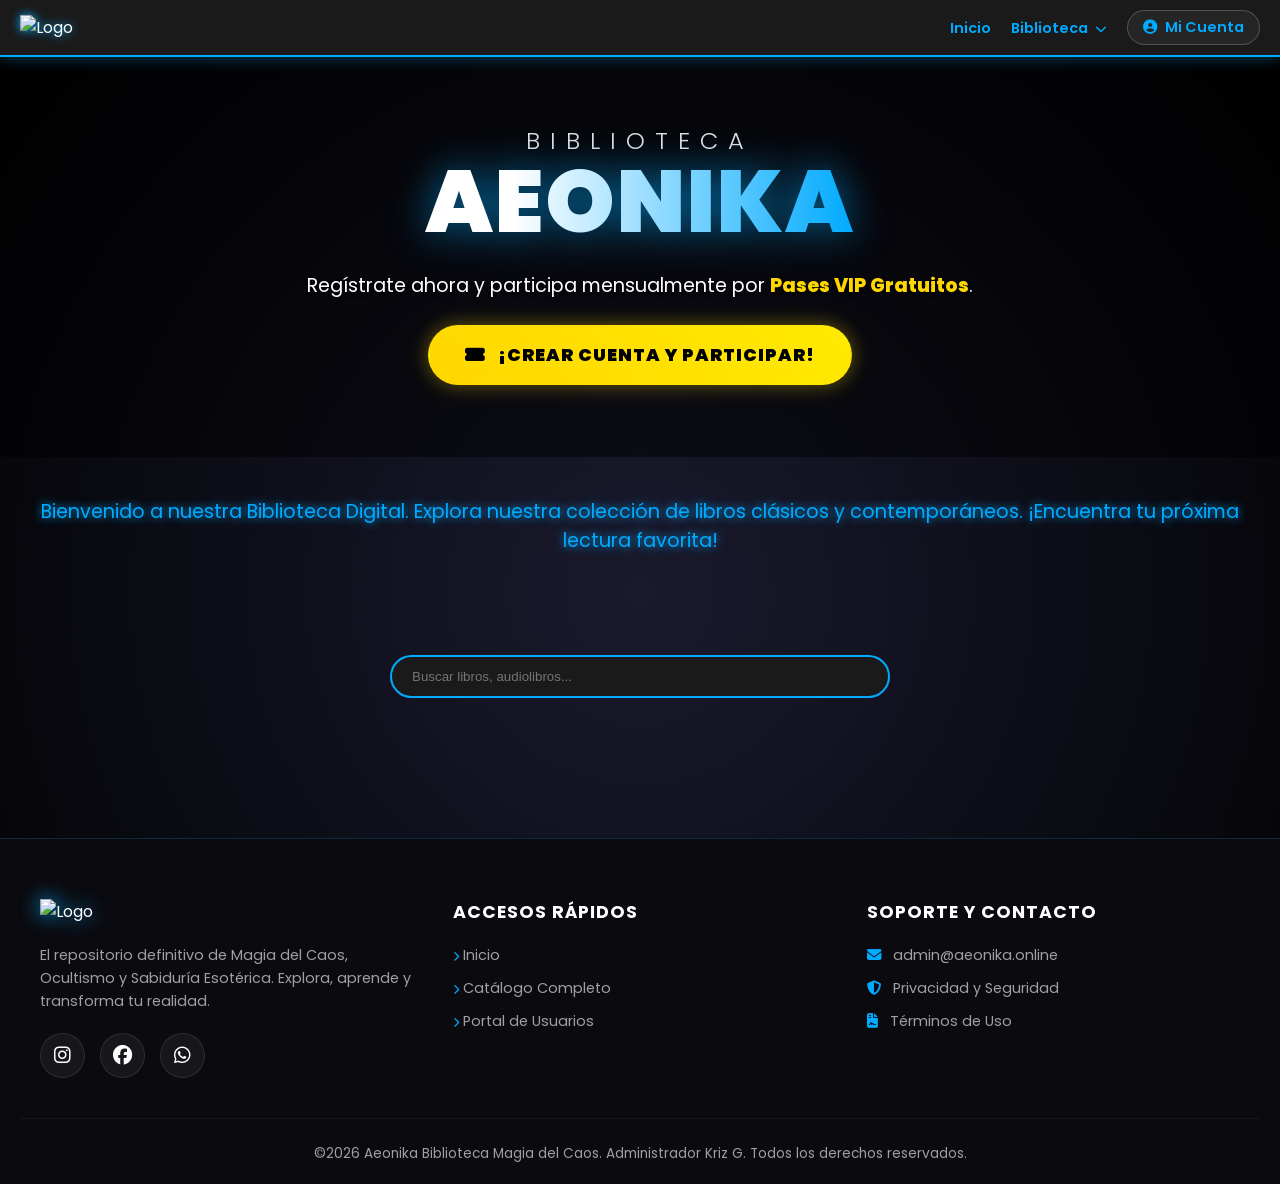
==== index.html @ 5527cf66 "Update index.html" ====
<!DOCTYPE html>
<html lang="es">
<head>
    <meta charset="UTF-8">
    <meta name="viewport" content="width=device-width, initial-scale=1.0">
    <title>Biblioteca Aeonika | Magia del Caos</title>
    <link href="https://fonts.googleapis.com/css2?family=Poppins:wght@300;400;600;900&display=swap" rel="stylesheet">
    <link rel="stylesheet" href="https://cdnjs.cloudflare.com/ajax/libs/font-awesome/6.4.0/css/all.min.css">
    <script src="https://cdn.jsdelivr.net/npm/@supabase/supabase-js@2"></script>

    <style>
        /* --- VARIABLES Y ESTÉTICA ORIGINAL --- */
        :root {
            --bg-color: #050508; --surface-color: rgba(20, 20, 25, 0.8);
            --neon-blue: #00aaff; --neon-blue-glow: rgba(0, 170, 255, 0.5);
            --neon-gold: #ffd700; --neon-gold-glow: rgba(255, 215, 0, 0.6);
            --neon-red: #ff3366; --neon-red-glow: rgba(255, 51, 102, 0.6);
            --neon-purple: #b026ff; --neon-purple-glow: rgba(176, 38, 255, 0.6);
            --text-main: #ffffff; --text-muted: #a0a0a0;
        }

        html { scroll-behavior: smooth; }
        * { margin: 0; padding: 0; box-sizing: border-box; }
        body { font-family: 'Poppins', sans-serif; background-color: var(--bg-color); color: var(--text-main); min-height: 100vh; background: radial-gradient(circle, #1a1a2e, #000); overflow-x: hidden; }

        /* --- NAVBAR --- */
        .navbar { width: 100%; background-color: #1a1a1a; padding: 10px 20px; display: flex; justify-content: space-between; align-items: center; border-bottom: 2px solid var(--neon-blue); box-shadow: 0 0 15px rgba(0, 170, 255, 0.4); position: sticky; top: 0; z-index: 1000; }
        .navbar-logo img { height: 40px; filter: drop-shadow(0 0 5px var(--neon-blue)); }
        .nav-links { display: flex; gap: 20px; list-style: none; align-items: center; flex-wrap: wrap; }
        .nav-links a { color: var(--neon-blue); text-decoration: none; font-size: 0.9rem; font-weight: 600; transition: 0.3s; cursor: pointer; }
        .nav-links a:hover { text-shadow: 0 0 10px var(--neon-blue); }

        .dropdown { position: relative; }
        .dropdown-content { display: none; position: absolute; background-color: #1a1a1a; min-width: 200px; box-shadow: 0px 8px 16px rgba(0,0,0,0.5); z-index: 1; top: 100%; left: 0; border: 1px solid var(--neon-blue); }
        .dropdown:hover .dropdown-content { display: block; }
        .dropdown-content a { padding: 12px 16px; display: block; border-bottom: 1px solid #333; }
        .dropdown-content a:hover { background-color: #333; }

        /* ETIQUETAS DE USUARIO EN NAVBAR */
        .user-badge { display: flex; align-items: center; gap: 8px; padding: 6px 15px; border-radius: 20px; font-size: 0.85rem; font-weight: 700; transition: 0.3s; cursor: pointer; border: 1px solid transparent; background: rgba(255,255,255,0.05); }
        .badge-master { color: var(--neon-purple); border-color: var(--neon-purple); box-shadow: 0 0 10px var(--neon-purple-glow); }
        .badge-admin { color: var(--neon-red); border-color: var(--neon-red); box-shadow: 0 0 10px var(--neon-red-glow); }
        .badge-vip { color: var(--neon-gold); border-color: var(--neon-gold); box-shadow: 0 0 10px var(--neon-gold-glow); }
        .badge-lector { color: var(--text-main); border-color: rgba(255,255,255,0.2); }
        .user-badge:hover { transform: translateY(-2px); filter: brightness(1.2); }

        /* BOTÓN DE PANEL ADMIN */
        .admin-panel-link {
            padding: 6px 12px;
            background: rgba(255, 51, 102, 0.1);
            border: 1px solid var(--neon-red);
            color: var(--neon-red);
            border-radius: 8px;
            font-size: 0.75rem;
            font-weight: 900;
            text-transform: uppercase;
            text-decoration: none;
            display: flex;
            align-items: center;
            gap: 5px;
            transition: 0.3s;
        }
        .admin-panel-link:hover {
            background: var(--neon-red);
            color: #000;
            box-shadow: 0 0 15px var(--neon-red-glow);
        }

        /* --- HERO SECTION --- */
        .hero { position: relative; width: 100%; height: 400px; background-image: url('https://i.ibb.co/LzX1LPK8/arecut.png'); background-size: cover; background-position: center top; display: flex; align-items: center; justify-content: center; text-align: center; }
        .hero-overlay { position: absolute; inset: 0; background-color: rgba(0, 0, 0, 0.5); }
        .hero-content { position: relative; z-index: 2; max-width: 800px; padding: 20px; }
        .main-title { display: flex; flex-direction: column; align-items: center; margin-bottom: 25px; line-height: 1; }
        .title-small { font-size: 1.5rem; font-weight: 300; letter-spacing: 10px; color: #e0e0e0; text-transform: uppercase; margin-bottom: 5px; text-shadow: 0 2px 5px rgba(0,0,0,0.8); }
        .title-big { font-size: 5.5rem; font-weight: 900; text-transform: uppercase; letter-spacing: 2px; background: linear-gradient(to right, #ffffff 10%, var(--neon-blue) 50%, #ffffff 90%); background-size: 200% auto; color: transparent; -webkit-background-clip: text; background-clip: text; animation: textShine 4s linear infinite; filter: drop-shadow(0 0 20px rgba(0, 170, 255, 0.6)); }
        @keyframes textShine { to { background-position: 200% center; } }

        /* BOTÓN DEL HERO Y TEXTO DE BIENVENIDA (ACTUALIZADO PARA SORTEO VIP) */
        .hero-button { 
            padding: 15px 35px; 
            background: linear-gradient(45deg, var(--neon-gold), #ffea00); 
            color: #000; 
            text-decoration: none; 
            border-radius: 30px; 
            font-weight: 900; 
            font-size: 1.1rem;
            transition: 0.3s; 
            display: inline-block; 
            text-transform: uppercase;
            letter-spacing: 1px;
            box-shadow: 0 0 20px rgba(255, 215, 0, 0.4);
            border: 2px solid transparent;
            cursor: pointer;
        }
        .hero-button:hover { 
            box-shadow: 0 0 30px var(--neon-gold-glow); 
            transform: scale(1.05); 
            background: #000;
            color: var(--neon-gold);
            border-color: var(--neon-gold);
        }
        .hero-button i { margin-right: 8px; }
        
        .welcome-message { text-align: center; margin: 40px 0; padding: 0 20px; }
        .welcome-message p { font-size: 1.2rem; color: var(--neon-blue); text-shadow: 0 0 10px var(--neon-blue); }

        /* --- CONTENEDORES DE LIBROS --- */
        .container { max-width: 1300px; margin: 0 auto; padding: 20px; }
        .category-title { text-align: center; color: var(--neon-blue); text-shadow: 0 0 10px var(--neon-blue); margin: 50px 0 30px; font-size: 1.8rem; text-transform: uppercase; }
        .book-grid { display: grid; grid-template-columns: repeat(auto-fill, minmax(220px, 1fr)); gap: 30px; }
        
        .book-card { background: rgba(20, 20, 25, 0.6); border: 1px solid rgba(0, 170, 255, 0.15); border-radius: 16px; transition: all 0.4s ease; position: relative; overflow: hidden; display: flex; flex-direction: column; cursor: pointer; }
        .book-card:hover { transform: translateY(-8px); box-shadow: 0 15px 30px rgba(0, 170, 255, 0.2); border-color: var(--neon-blue); }
        .book-card.premium-card { border-color: rgba(255, 215, 0, 0.3); }
        .book-card.premium-card:hover { box-shadow: 0 15px 30px var(--neon-gold-glow); border-color: var(--neon-gold); }

        .book-cover-container { width: 100%; padding-top: 145%; position: relative; overflow: hidden; background: #000; }
        .book-cover-container img { position: absolute; top: 0; left: 0; width: 100%; height: 100%; object-fit: cover; transition: transform 0.5s ease; }
        .book-card:hover .book-cover-container img { transform: scale(1.08); }
        
        /* ETIQUETAS */
        .audiobook-badge, .premium-badge { position: absolute; backdrop-filter: blur(8px); padding: 6px 12px; border-radius: 20px; font-size: 0.7rem; font-weight: 700; letter-spacing: 1px; text-transform: uppercase; display: flex; align-items: center; gap: 6px; z-index: 5; box-shadow: 0 4px 10px rgba(0, 0, 0, 0.5); }
        .audiobook-badge { top: 12px; right: 12px; background: rgba(0, 0, 0, 0.75); color: var(--neon-blue); border: 1px solid rgba(0, 170, 255, 0.3); }
        .premium-badge { bottom: 12px; left: 12px; background: rgba(0, 0, 0, 0.85); color: var(--neon-gold); border: 1px solid var(--neon-gold); }

        .book-info { padding: 20px; display: flex; flex-direction: column; flex-grow: 1; }
        .book-card h3 { font-size: 1.1rem; color: #fff; margin-bottom: 10px; line-height: 1.3; display: -webkit-box; -webkit-line-clamp: 2; -webkit-box-orient: vertical; overflow: hidden; }
        .book-card p { font-size: 0.85rem; color: var(--text-muted); margin-bottom: 15px; display: -webkit-box; -webkit-line-clamp: 2; -webkit-box-orient: vertical; overflow: hidden; }
        .book-read-more { margin-top: auto; color: var(--neon-blue); font-size: 0.8rem; font-weight: 700; text-transform: uppercase; letter-spacing: 1px; display: flex; align-items: center; gap: 5px; }

        /* --- MODAL DEL LIBRO --- */
        .book-modal-overlay { position: fixed; inset: 0; background: rgba(0,0,0,0.85); backdrop-filter: blur(10px); z-index: 9999; display: flex; align-items: center; justify-content: center; opacity: 0; visibility: hidden; transition: 0.3s ease; padding: 20px; }
        .book-modal-overlay.active { opacity: 1; visibility: visible; }
        .book-modal-content { background: var(--bg-color); border: 1px solid rgba(0, 170, 255, 0.3); border-radius: 24px; max-width: 900px; width: 100%; display: flex; flex-direction: column; overflow: hidden; position: relative; transform: scale(0.95); transition: 0.3s ease; box-shadow: 0 25px 50px rgba(0,0,0,0.8); max-height: 90vh; overflow-y: auto; }
        .book-modal-overlay.active .book-modal-content { transform: scale(1); }
        .close-modal { position: absolute; top: 15px; right: 15px; background: rgba(0,0,0,0.6); border: 1px solid rgba(255,255,255,0.1); color: #fff; font-size: 1.2rem; width: 40px; height: 40px; border-radius: 50%; cursor: pointer; z-index: 10; display: flex; align-items: center; justify-content: center; transition: 0.3s; }
        .close-modal:hover { background: var(--neon-blue); color: #000; transform: rotate(90deg); }
        .modal-body { display: flex; flex-direction: column; }
        .modal-img-container { width: 100%; height: 350px; position: relative; }
        .modal-img-container img { width: 100%; height: 100%; object-fit: cover; object-position: top; }
        .modal-info { padding: 30px; display: flex; flex-direction: column; justify-content: center; }
        .modal-info h2 { font-size: 1.8rem; color: #fff; margin-bottom: 15px; line-height: 1.2; }
        .modal-info p { color: var(--text-muted); line-height: 1.6; font-size: 1rem; margin-bottom: 30px; }
        
        .btn-download { display: inline-flex; align-items: center; justify-content: center; gap: 10px; padding: 15px 30px; background: var(--neon-blue); color: #000; text-decoration: none; border-radius: 30px; font-weight: bold; font-size: 1rem; transition: 0.3s; width: fit-content; }
        .btn-download:hover { box-shadow: 0 0 25px var(--neon-blue-glow); transform: translateY(-2px); }
        
        .btn-premium-lock { background: var(--bg-color); color: var(--neon-gold); border: 2px solid var(--neon-gold); }
        .btn-premium-lock:hover { background: var(--neon-gold); color: #000; box-shadow: 0 0 25px var(--neon-gold-glow); }

        /* --- AUTH MODAL DINÁMICO --- */
        .auth-box { max-width: 420px; padding: 0; background: var(--bg-card); overflow: hidden; }
        .auth-tabs { display: flex; border-bottom: 1px solid rgba(255,255,255,0.1); background: rgba(0,0,0,0.5); }
        .auth-tab { flex: 1; padding: 20px; text-align: center; background: none; border: none; color: var(--text-muted); font-family: 'Poppins'; font-weight: 600; font-size: 1rem; cursor: pointer; transition: 0.3s; }
        .auth-tab.active { color: var(--neon-blue); background: rgba(0, 170, 255, 0.05); border-bottom: 2px solid var(--neon-blue); }
        
        .auth-form-container { padding: 40px 30px; }
        .auth-form { display: none; flex-direction: column; animation: fadeIn 0.4s ease; }
        .auth-form.active { display: flex; }
        @keyframes fadeIn { from { opacity: 0; transform: translateY(10px); } to { opacity: 1; transform: translateY(0); } }

        .auth-form h2 { margin-bottom: 10px; color: #fff; }
        .auth-form p.sub { color: var(--text-muted); font-size: 0.85rem; margin-bottom: 25px; }
        .auth-form input { width: 100%; padding: 14px; background: rgba(0,0,0,0.4); border: 1px solid rgba(255,255,255,0.1); border-radius: 12px; color: #fff; margin-bottom: 15px; outline: none; transition: 0.3s; font-family: inherit; }
        .auth-form input:focus { border-color: var(--neon-blue); box-shadow: 0 0 10px rgba(0, 170, 255, 0.2); }
        .auth-btn { width: 100%; padding: 14px; background: var(--neon-blue); color: #000; font-weight: 800; border: none; border-radius: 12px; cursor: pointer; transition: 0.3s; font-family: inherit; font-size: 1rem; }
        .auth-btn:hover { box-shadow: 0 0 20px var(--neon-blue-glow); transform: translateY(-2px); }

        /* --- LOADER --- */
        #loader { position: fixed; top: 0; left: 0; width: 100%; height: 3px; background: var(--neon-blue); z-index: 10000; display: none; }

        /* --- FOOTER COMPLETO --- */
        .footer { background-color: #0a0a0f; padding: 60px 20px 20px; border-top: 1px solid rgba(0, 170, 255, 0.2); margin-top: 80px; }
        .footer-grid { display: grid; grid-template-columns: repeat(auto-fit, minmax(250px, 1fr)); gap: 40px; max-width: 1200px; margin: 0 auto 40px; }
        .footer-logo img { width: 160px; margin-bottom: 20px; filter: drop-shadow(0 0 10px var(--neon-blue)); }
        .footer-desc { color: var(--text-muted); font-size: 0.9rem; line-height: 1.6; margin-bottom: 20px; }
        
        .social-row { display: flex; gap: 15px; }
        .social-circle { width: 45px; height: 45px; border-radius: 50%; background: rgba(255,255,255,0.05); display: flex; align-items: center; justify-content: center; color: #fff; text-decoration: none; transition: 0.3s; font-size: 1.2rem; border: 1px solid rgba(255,255,255,0.1); }
        .social-circle:hover { background: var(--neon-blue); color: #000; box-shadow: 0 0 15px var(--neon-blue-glow); border-color: var(--neon-blue); transform: translateY(-3px); }
        
        .footer-links h4 { color: #fff; margin-bottom: 20px; font-size: 1.1rem; letter-spacing: 1px; text-transform: uppercase; }
        .footer-links a { display: block; color: var(--text-muted); text-decoration: none; margin-bottom: 12px; transition: 0.3s; font-size: 0.9rem; }
        .footer-links a:hover { color: var(--neon-blue); padding-left: 5px; }
        
        .footer-bottom { text-align: center; padding-top: 25px; border-top: 1px solid rgba(255,255,255,0.05); color: var(--text-muted); font-size: 0.85rem; }

        @media (min-width: 768px) {
            .modal-body { flex-direction: row; }
            .modal-img-container { width: 40%; height: auto; border-right: 1px solid rgba(255,255,255,0.05); }
            .modal-info { width: 60%; padding: 50px; }
            .modal-info h2 { font-size: 2.2rem; }
        }
        @media (max-width: 768px) {
            .title-big { font-size: 3rem; }
            .book-grid { grid-template-columns: repeat(2, 1fr); gap: 15px; }
            .navbar { flex-direction: column; gap: 15px; }
            .nav-links { justify-content: center; }
            .user-badge { width: 100%; justify-content: center; }
        }
    </style>
</head>
<body id="appBody">

    <div id="loader"></div>

    <!-- NAVBAR -->
    <nav class="navbar">
        <div class="navbar-logo"><img src="https://i.ibb.co/r1jmr8t/Pics-Art-12-04-08-42-09.png" alt="Logo"></div>
        <ul class="nav-links" id="navLinks">
            <li><a href="#inicio">Inicio</a></li>
            <li class="dropdown">
                <a href="#">Biblioteca <i class="fas fa-chevron-down" style="font-size: 0.8em; margin-left: 4px;"></i></a>
                <div class="dropdown-content" id="navDropdown"></div>
            </li>
            <!-- BOTÓN DE USUARIO DINÁMICO -->
            <li id="userNavMenu">
                <a onclick="openAuthModal('login')" class="user-badge badge-lector"><i class="fas fa-user-circle"></i> Mi Cuenta</a>
            </li>
        </ul>
    </nav>

    <!-- VISTA PÚBLICA -->
    <div id="publicView">
        <section class="hero" id="inicio">
            <div class="hero-overlay"></div>
            <div class="hero-content">
                <h1 class="main-title"><span class="title-small">Biblioteca</span><span class="title-big">Aeonika</span></h1>
                <p style="margin-bottom: 25px; font-weight: 400; font-size: 1.2rem; color: #fff; text-shadow: 0 2px 4px rgba(0,0,0,0.8);">
                    Regístrate ahora y participa mensualmente por <span style="color: var(--neon-gold); font-weight: 800;">Pases VIP Gratuitos</span>.
                </p>
                <a onclick="openAuthModal('register')" class="hero-button">
                    <i class="fas fa-ticket-alt"></i> ¡CREAR CUENTA Y PARTICIPAR!
                </a>
            </div>
        </section>

        <div class="welcome-message">
            <p>Bienvenido a nuestra Biblioteca Digital. Explora nuestra colección de libros clásicos y contemporáneos. ¡Encuentra tu próxima lectura favorita!</p>
        </div>

        <div class="container" id="biblioteca">
            <div style="text-align: center; margin-bottom: 40px; margin-top: 40px;">
                <input type="text" id="searchInput" placeholder="Buscar libros, audiolibros..." style="padding: 12px 20px; width: 100%; max-width: 500px; border-radius: 25px; border: 2px solid var(--neon-blue); background: #1a1a1a; color: white; outline: none;" oninput="filterBooks()">
            </div>
            <div id="mainLibraryContent"></div>
        </div>
    </div>

    <!-- MODAL DEL LIBRO -->
    <div id="bookModalOverlay" class="book-modal-overlay" onclick="if(event.target === this) closeBookModal()">
        <div class="book-modal-content">
            <button class="close-modal" onclick="closeBookModal()"><i class="fas fa-times"></i></button>
            <div class="modal-body">
                <div class="modal-img-container">
                    <img id="modalBookImg" src="" alt="Portada">
                </div>
                <div class="modal-info">
                    <h2 id="modalBookTitle">Título del Libro</h2>
                    <p id="modalBookDesc">Descripción...</p>
                    <div id="modalButtonContainer"></div>
                </div>
            </div>
        </div>
    </div>

    <!-- MODAL DE AUTENTICACIÓN DINÁMICO -->
    <div id="authModalOverlay" class="book-modal-overlay" onclick="if(event.target === this) closeAuthModal()">
        <div class="book-modal-content auth-box">
            <button class="close-modal" onclick="closeAuthModal()" style="top: 10px; right: 10px; background: rgba(0,0,0,0.8);"><i class="fas fa-times"></i></button>
            
            <div class="auth-tabs">
                <button class="auth-tab active" id="tab-login" onclick="switchAuthTab('login')">Ingresar</button>
                <button class="auth-tab" id="tab-register" onclick="switchAuthTab('register')">Nuevo Lector</button>
            </div>

            <div class="auth-form-container">
                <!-- Formulario de Login -->
                <div id="form-login" class="auth-form active">
                    <h2>Bienvenido de vuelta</h2>
                    <p class="sub">Accede a tu biblioteca personal y contenido desbloqueado.</p>
                    <input type="email" id="loginEmail" placeholder="Correo Electrónico">
                    <input type="password" id="loginPass" placeholder="Contraseña Secreta">
                    <button onclick="handleLogin()" class="auth-btn">INICIAR SESIÓN</button>
                    <p id="loginMsg" style="color: var(--neon-red); font-size: 0.8rem; margin-top: 15px; text-align: center;"></p>
                </div>

                <!-- Formulario de Registro -->
                <div id="form-register" class="auth-form">
                    <h2>Inicia tu Camino</h2>
                    <p class="sub">Únete al archivo y adquiere sabiduría oculta.</p>
                    <input type="email" id="regEmail" placeholder="Correo Electrónico">
                    <input type="password" id="regPass" placeholder="Crea una Contraseña (Min 6)">
                    <button onclick="handleRegister()" class="auth-btn" style="background: var(--neon-gold);">REGISTRARME AHORA</button>
                    <p id="regMsg" style="color: var(--neon-gold); font-size: 0.8rem; margin-top: 15px; text-align: center;"></p>
                </div>
            </div>
        </div>
    </div>

    <!-- FOOTER COMPLETO -->
    <footer class="footer">
        <div class="footer-grid">
            <div>
                <div class="footer-logo"><img src="https://i.ibb.co/r1jmr8t/Pics-Art-12-04-08-42-09.png" alt="Logo"></div>
                <p class="footer-desc">El repositorio definitivo de Magia del Caos, Ocultismo y Sabiduría Esotérica. Explora, aprende y transforma tu realidad.</p>
                <div class="social-row">
                    <a href="https://instagram.com/biblioteca.aeonika" target="_blank" class="social-circle"><i class="fab fa-instagram"></i></a>
                    <a href="https://facebook.com/magiadelcaos333" target="_blank" class="social-circle"><i class="fab fa-facebook"></i></a>
                    <a href="#" target="_blank" class="social-circle"><i class="fab fa-whatsapp"></i></a>
                </div>
            </div>
            <div class="footer-links">
                <h4>Accesos Rápidos</h4>
                <a href="#inicio"><i class="fas fa-chevron-right" style="font-size:0.7em; color:var(--neon-blue);"></i> Inicio</a>
                <a href="#biblioteca"><i class="fas fa-chevron-right" style="font-size:0.7em; color:var(--neon-blue);"></i> Catálogo Completo</a>
                <a onclick="openAuthModal('login')" style="cursor:pointer;"><i class="fas fa-chevron-right" style="font-size:0.7em; color:var(--neon-blue);"></i> Portal de Usuarios</a>
            </div>
            <div class="footer-links">
                <h4>Soporte y Contacto</h4>
                <a href="#"><i class="fas fa-envelope" style="color:var(--neon-blue); margin-right:8px;"></i> admin@aeonika.online</a>
                <a href="#"><i class="fas fa-shield-alt" style="color:var(--neon-blue); margin-right:8px;"></i> Privacidad y Seguridad</a>
                <a href="#"><i class="fas fa-file-contract" style="color:var(--neon-blue); margin-right:8px;"></i> Términos de Uso</a>
            </div>
        </div>
        <div class="footer-bottom"><p>©2026 Aeonika Biblioteca Magia del Caos. Administrador Kriz G. Todos los derechos reservados.</p></div>
    </footer>

    <script>
        const SUPABASE_URL = 'https://frtiwrvfvsfkaneikphy.supabase.co';
        const SUPABASE_ANON_KEY = 'sb_publishable_w8yEF_sDOzeMM3vjOT3h5w_zHwE0lXc';
        const ADMIN_WHATSAPP = "5491100000000"; // Reemplaza con tu número

        let sb;
        let booksData = [];
        let catsData = [];
        let publicUser = null;
        let userProfile = null;

        document.addEventListener('DOMContentLoaded', async () => {
            sb = window.supabase.createClient(SUPABASE_URL, SUPABASE_ANON_KEY);
            const { data: { session } } = await sb.auth.getSession();
            if (session) await setupUser(session.user);

            sb.auth.onAuthStateChange(async (_event, session) => {
                if (session) await setupUser(session.user);
                else { publicUser = null; userProfile = null; updateNav(); }
            });

            await refreshData();
        });

        // --- SISTEMA DE USUARIOS PÚBLICOS ---
        async function setupUser(user) {
            publicUser = user;
            await fetchUserProfile(); 
            updateNav();
        }

        async function fetchUserProfile() {
            if(!publicUser) return;
            const { data } = await sb.from('perfiles').select('*').eq('id', publicUser.id).single();
            userProfile = data;
            
            if(!userProfile) {
                const newProfile = { id: publicUser.id, email: publicUser.email, es_admin: false, es_suscriptor: false, es_master: false, libros_desbloqueados: [] };
                await sb.from('perfiles').insert([newProfile]);
                userProfile = newProfile;
            }
        }

        async function handleLogoutPublic() {
            showLoader(true);
            await sb.auth.signOut();
            location.reload();
        }

        // --- RENDERIZADO VISUAL DE ROLES Y BOTÓN ADMIN ---
        function updateNav() {
            const nav = document.getElementById('userNavMenu');
            if (publicUser && userProfile) {
                const shortEmail = publicUser.email.split('@')[0];
                
                let badgeClass = 'badge-lector';
                let icon = '<i class="fas fa-user"></i>';
                let roleName = 'Lector';
                let adminButton = '';

                // Jerarquías visuales
                if (userProfile.es_master) {
                    badgeClass = 'badge-master'; 
                    icon = '<i class="fas fa-crown"></i>'; 
                    roleName = 'Supremo';
                    adminButton = `<a href="admin.html" class="admin-panel-link" title="Panel Maestro"><i class="fas fa-key"></i> Dashboard</a>`;
                } else if (userProfile.es_admin) {
                    badgeClass = 'badge-admin'; 
                    icon = '<i class="fas fa-shield-alt"></i>'; 
                    roleName = 'Mod';
                    adminButton = `<a href="admin.html" class="admin-panel-link" title="Panel Moderación"><i class="fas fa-lock-open"></i> Admin</a>`;
                } else if (userProfile.es_suscriptor) {
                    badgeClass = 'badge-vip'; icon = '<i class="fas fa-star"></i>'; roleName = 'VIP';
                }

                nav.innerHTML = `
                    <div style="display: flex; gap: 12px; align-items: center; flex-wrap: wrap;">
                        ${adminButton}
                        <span class="user-badge ${badgeClass}" title="Tu Rango">
                            ${icon} ${roleName} | ${shortEmail}
                        </span>
                        <a onclick="handleLogoutPublic()" style="color: var(--text-muted); font-size: 0.8rem; text-decoration: underline; cursor: pointer;"><i class="fas fa-sign-out-alt"></i> Salir</a>
                    </div>
                `;
            } else {
                nav.innerHTML = `<a onclick="openAuthModal('login')" class="user-badge badge-lector"><i class="fas fa-user-circle"></i> Iniciar Sesión</a>`;
            }
        }

        // --- FUNCIONES DEL MODAL DE AUTH ---
        function openAuthModal(tab = 'login') { 
            document.getElementById('authModalOverlay').classList.add('active'); 
            switchAuthTab(tab);
        }
        function closeAuthModal() { 
            document.getElementById('authModalOverlay').classList.remove('active'); 
            document.getElementById('loginMsg').innerText = '';
            document.getElementById('regMsg').innerText = '';
        }

        function switchAuthTab(tab) {
            document.getElementById('tab-login').classList.remove('active');
            document.getElementById('tab-register').classList.remove('active');
            document.getElementById('form-login').classList.remove('active');
            document.getElementById('form-register').classList.remove('active');

            document.getElementById(`tab-${tab}`).classList.add('active');
            document.getElementById(`form-${tab}`).classList.add('active');
        }

        async function handleLogin() {
            const email = document.getElementById('loginEmail').value;
            const password = document.getElementById('loginPass').value;
            document.getElementById('loginMsg').innerText = "Conectando...";
            showLoader(true);
            const { error } = await sb.auth.signInWithPassword({ email, password });
            showLoader(false);
            if (error) document.getElementById('loginMsg').innerText = "Credenciales incorrectas.";
            else closeAuthModal();
        }

        async function handleRegister() {
            const email = document.getElementById('regEmail').value;
            const password = document.getElementById('regPass').value;
            if(password.length < 6) return document.getElementById('regMsg').innerText = "La contraseña debe tener al menos 6 caracteres.";
            document.getElementById('regMsg').innerText = "Creando registro...";
            showLoader(true);
            const { error } = await sb.auth.signUp({ email, password });
            showLoader(false);
            if (error) document.getElementById('regMsg').innerText = "Error: " + error.message;
            else { 
                document.getElementById('regMsg').style.color = "var(--success)";
                document.getElementById('regMsg').innerText = "¡Registro exitoso! Iniciando sesión...";
                setTimeout(() => location.reload(), 1500);
            }
        }

        // --- CARGA DE CATÁLOGO ---
        async function refreshData() {
            showLoader(true);
            const { data: cats } = await sb.from('categorias').select('*').order('orden');
            const { data: books } = await sb.from('libros').select('*').order('created_at', { ascending: false });
            catsData = cats || []; booksData = books || [];
            renderPublicLibrary();
            showLoader(false);
        }

        // --- RENDERIZADO DE TARJETAS ---
        function renderPublicLibrary() {
            const container = document.getElementById('mainLibraryContent');
            const dropdown = document.getElementById('navDropdown');
            container.innerHTML = ''; dropdown.innerHTML = '';

            catsData.forEach(cat => {
                dropdown.innerHTML += `<a href="#cat-${cat.slug}">${cat.nombre}</a>`;
                const sectionBooks = booksData.filter(b => b.categoria_slug === cat.slug);
                if (sectionBooks.length === 0) return;

                const section = document.createElement('section');
                section.id = `cat-${cat.slug}`;
                section.innerHTML = `<h2 class="category-title">${cat.nombre}</h2><div class="book-grid"></div>`;
                container.appendChild(section);

                const grid = section.querySelector('.book-grid');
                sectionBooks.forEach(book => {
                    const card = document.createElement('div');
                    card.className = `book-card ${book.es_premium ? 'premium-card' : ''}`;
                    
                    let searchTitle = book.titulo.toLowerCase().normalize("NFD").replace(/[\u0300-\u036f]/g, "");
                    if (book.es_audiolibro) searchTitle += " audiolibro audio";
                    if (book.es_premium) searchTitle += " premium";
                    card.setAttribute('data-title', searchTitle);
                    
                    card.addEventListener('click', () => openBookModal(book));

                    const audioBadge = book.es_audiolibro ? `<div class="audiobook-badge"><i class="fas fa-headphones-alt"></i> Audio</div>` : '';
                    const premiumBadge = book.es_premium ? `<div class="premium-badge"><i class="fas fa-star"></i> $${book.precio}</div>` : '';

                    card.innerHTML = `
                        <div class="book-cover-container">
                            ${audioBadge}
                            ${premiumBadge}
                            <img src="${book.image_url || 'https://via.placeholder.com/300x450?text=Grimorio'}" loading="lazy">
                        </div>
                        <div class="book-info">
                            <h3 style="${book.es_premium ? 'color: var(--neon-gold);' : ''}">${book.titulo}</h3>
                            <p>${book.descripcion || 'Sin descripción disponible.'}</p>
                            <div class="book-read-more"><i class="fas fa-eye"></i> Ver Detalles</div>
                        </div>
                    `;
                    grid.appendChild(card);
                });
            });
        }

        // --- LÓGICA DE BLOQUEO EN TIEMPO REAL ---
        async function openBookModal(book) {
            document.getElementById('modalBookTitle').innerText = book.titulo;
            document.getElementById('modalBookTitle').style.color = book.es_premium ? 'var(--neon-gold)' : '#fff';
            document.getElementById('modalBookDesc').innerText = book.descripcion || 'Sin descripción extendida.';
            document.getElementById('modalBookImg').src = book.image_url || 'https://via.placeholder.com/300x450?text=Grimorio';
            
            const btnContainer = document.getElementById('modalButtonContainer');
            btnContainer.innerHTML = '<p style="color: var(--text-muted);"><i class="fas fa-spinner fa-spin"></i> Verificando accesos...</p>';
            document.getElementById('bookModalOverlay').classList.add('active');
            document.body.style.overflow = 'hidden'; 

            await fetchUserProfile(); 
            
            let hasAccess = !book.es_premium; 
            
            if (book.es_premium && publicUser && userProfile) {
                if (userProfile.es_master || userProfile.es_admin || userProfile.es_suscriptor || (userProfile.libros_desbloqueados && userProfile.libros_desbloqueados.includes(book.id))) {
                    hasAccess = true;
                }
            }

            if (hasAccess) {
                const icon = book.es_audiolibro ? '<i class="fas fa-headphones-alt"></i> ESCUCHAR AUDIO' : '<i class="fas fa-cloud-download-alt"></i> DESCARGAR TOMO';
                btnContainer.innerHTML = `<a href="${book.download_url}" target="_blank" class="btn-download">${icon}</a>`;
            } else {
                if(!publicUser) {
                    btnContainer.innerHTML = `
                        <p style="color: var(--danger); font-size: 0.85rem; margin-bottom: 10px;">Debes tener una cuenta para acceder a este material.</p>
                        <a onclick="closeBookModal(); openAuthModal('login');" style="cursor: pointer;" class="btn-download btn-premium-lock"><i class="fas fa-lock"></i> INICIA SESIÓN PARA COMPRAR</a>
                    `;
                } else {
                    const text = `Hola! Soy el usuario ${publicUser.email}. Quiero comprar el material premium: "${book.titulo}" por el precio de $${book.precio}.`;
                    const wpLink = `https://api.whatsapp.com/send?phone=${ADMIN_WHATSAPP}&text=${encodeURIComponent(text)}`;
                    
                    btnContainer.innerHTML = `
                        <p style="color: var(--neon-gold); font-size: 0.85rem; margin-bottom: 10px;"><i class="fas fa-star"></i> Contenido Exclusivo. Precio: $${book.precio}</p>
                        <a href="${wpLink}" target="_blank" class="btn-download btn-premium-lock"><i class="fab fa-whatsapp"></i> COMPRAR AHORA</a>
                    `;
                }
            }
        }

        function closeBookModal() { document.getElementById('bookModalOverlay').classList.remove('active'); document.body.style.overflow = ''; }
        
        function filterBooks() { 
            const term = document.getElementById('searchInput').value.toLowerCase().normalize("NFD").replace(/[\u0300-\u036f]/g, "").trim();
            const cards = document.querySelectorAll('.book-card');
            if (term === '') { cards.forEach(c => c.style.display = 'flex'); document.querySelectorAll('section[id^="cat-"]').forEach(s => s.style.display = 'block'); return; }
            cards.forEach(c => { c.style.display = c.getAttribute('data-title').includes(term) ? 'flex' : 'none'; });
            document.querySelectorAll('section[id^="cat-"]').forEach(s => { s.style.display = s.querySelectorAll('.book-card[style="display: flex;"]').length > 0 ? 'block' : 'none'; });
        }
        function showLoader(show) { document.getElementById('loader').style.display = show ? 'block' : 'none'; }
    </script>
</body>
</html>
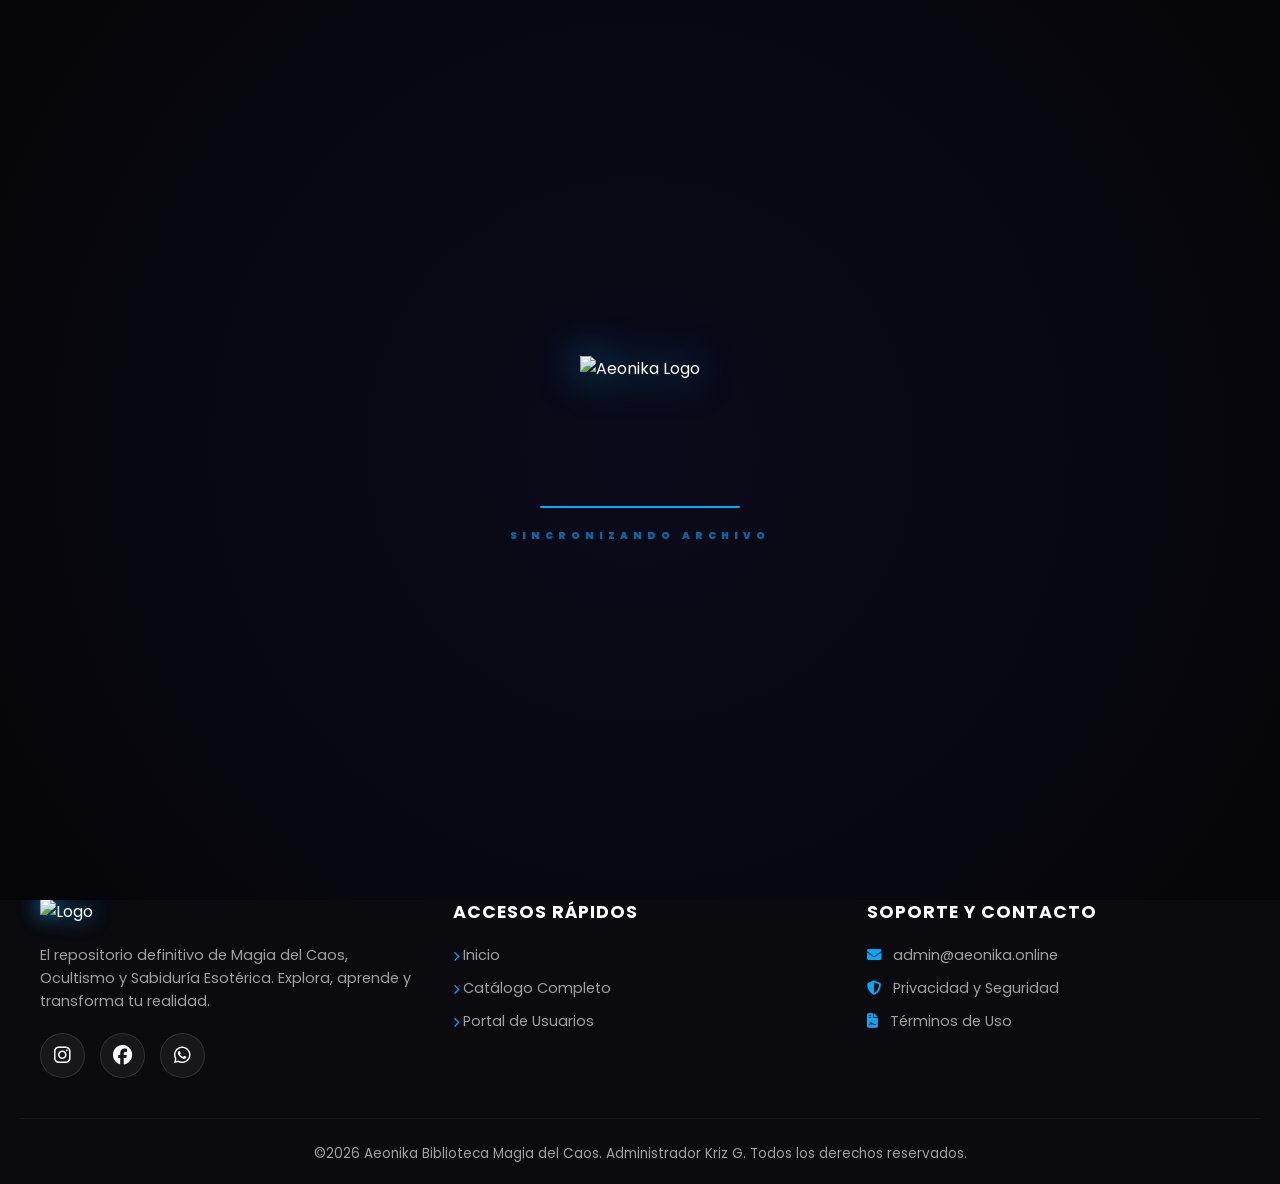
==== commit ed6b0602: "Update index.html" ====
--- a/index.html
+++ b/index.html
@@ -22,6 +22,27 @@
         html { scroll-behavior: smooth; }
         * { margin: 0; padding: 0; box-sizing: border-box; }
         body { font-family: 'Poppins', sans-serif; background-color: var(--bg-color); color: var(--text-main); min-height: 100vh; background: radial-gradient(circle, #1a1a2e, #000); overflow-x: hidden; }
+
+        /* --- PANTALLA DE CARGA (NUEVO) --- */
+        #preloader {
+            position: fixed; top: 0; left: 0; width: 100%; height: 100%;
+            background: radial-gradient(circle, #0a0a1a, #050508);
+            display: flex; flex-direction: column; align-items: center; justify-content: center;
+            z-index: 10000; transition: opacity 0.8s ease, visibility 0.8s;
+        }
+        #preloader.hidden { opacity: 0; visibility: hidden; }
+        .loader-logo { height: 120px; filter: drop-shadow(0 0 20px var(--neon-blue)); animation: pulseLogo 2s infinite ease-in-out; }
+        .loader-bar-container { width: 200px; height: 2px; background: rgba(255,255,255,0.05); margin-top: 30px; border-radius: 10px; overflow: hidden; position: relative; }
+        .loader-bar { width: 100%; height: 100%; background: var(--neon-blue); box-shadow: 0 0 10px var(--neon-blue); animation: loadingProgress 2s infinite ease-in-out; }
+        
+        @keyframes pulseLogo { 
+            0%, 100% { transform: scale(1); opacity: 0.8; }
+            50% { transform: scale(1.05); opacity: 1; }
+        }
+        @keyframes loadingProgress {
+            0% { transform: translateX(-100%); }
+            100% { transform: translateX(100%); }
+        }
 
         /* --- NAVBAR --- */
         .navbar { width: 100%; background-color: #1a1a1a; padding: 10px 20px; display: flex; justify-content: space-between; align-items: center; border-bottom: 2px solid var(--neon-blue); box-shadow: 0 0 15px rgba(0, 170, 255, 0.4); position: sticky; top: 0; z-index: 1000; }
@@ -166,8 +187,8 @@
         .auth-btn { width: 100%; padding: 14px; background: var(--neon-blue); color: #000; font-weight: 800; border: none; border-radius: 12px; cursor: pointer; transition: 0.3s; font-family: inherit; font-size: 1rem; }
         .auth-btn:hover { box-shadow: 0 0 20px var(--neon-blue-glow); transform: translateY(-2px); }
 
-        /* --- LOADER --- */
-        #loader { position: fixed; top: 0; left: 0; width: 100%; height: 3px; background: var(--neon-blue); z-index: 10000; display: none; }
+        /* --- LOADER SECUNDARIO --- */
+        #loader { position: fixed; top: 0; left: 0; width: 100%; height: 3px; background: var(--neon-blue); z-index: 10001; display: none; }
 
         /* --- FOOTER COMPLETO --- */
         .footer { background-color: #0a0a0f; padding: 60px 20px 20px; border-top: 1px solid rgba(0, 170, 255, 0.2); margin-top: 80px; }
@@ -201,6 +222,15 @@
     </style>
 </head>
 <body id="appBody">
+
+    <!-- PANTALLA DE CARGA -->
+    <div id="preloader">
+        <img src="https://i.ibb.co/r1jmr8t/Pics-Art-12-04-08-42-09.png" alt="Aeonika Logo" class="loader-logo">
+        <div class="loader-bar-container">
+            <div class="loader-bar"></div>
+        </div>
+        <p style="color: var(--neon-blue); font-size: 10px; letter-spacing: 5px; margin-top: 20px; font-weight: 900; opacity: 0.6; text-transform: uppercase;">Sincronizando Archivo</p>
+    </div>
 
     <div id="loader"></div>
 
@@ -348,6 +378,11 @@
             });
 
             await refreshData();
+            
+            // OCULTAR PRELOADER (AQUÍ ESTÁ EL CIERRE DEL SPLASH)
+            setTimeout(() => {
+                document.getElementById('preloader').classList.add('hidden');
+            }, 800);
         });
 
         // --- SISTEMA DE USUARIOS PÚBLICOS ---
@@ -465,12 +500,10 @@
 
         // --- CARGA DE CATÁLOGO ---
         async function refreshData() {
-            showLoader(true);
             const { data: cats } = await sb.from('categorias').select('*').order('orden');
             const { data: books } = await sb.from('libros').select('*').order('created_at', { ascending: false });
             catsData = cats || []; booksData = books || [];
             renderPublicLibrary();
-            showLoader(false);
         }
 
         // --- RENDERIZADO DE TARJETAS ---
